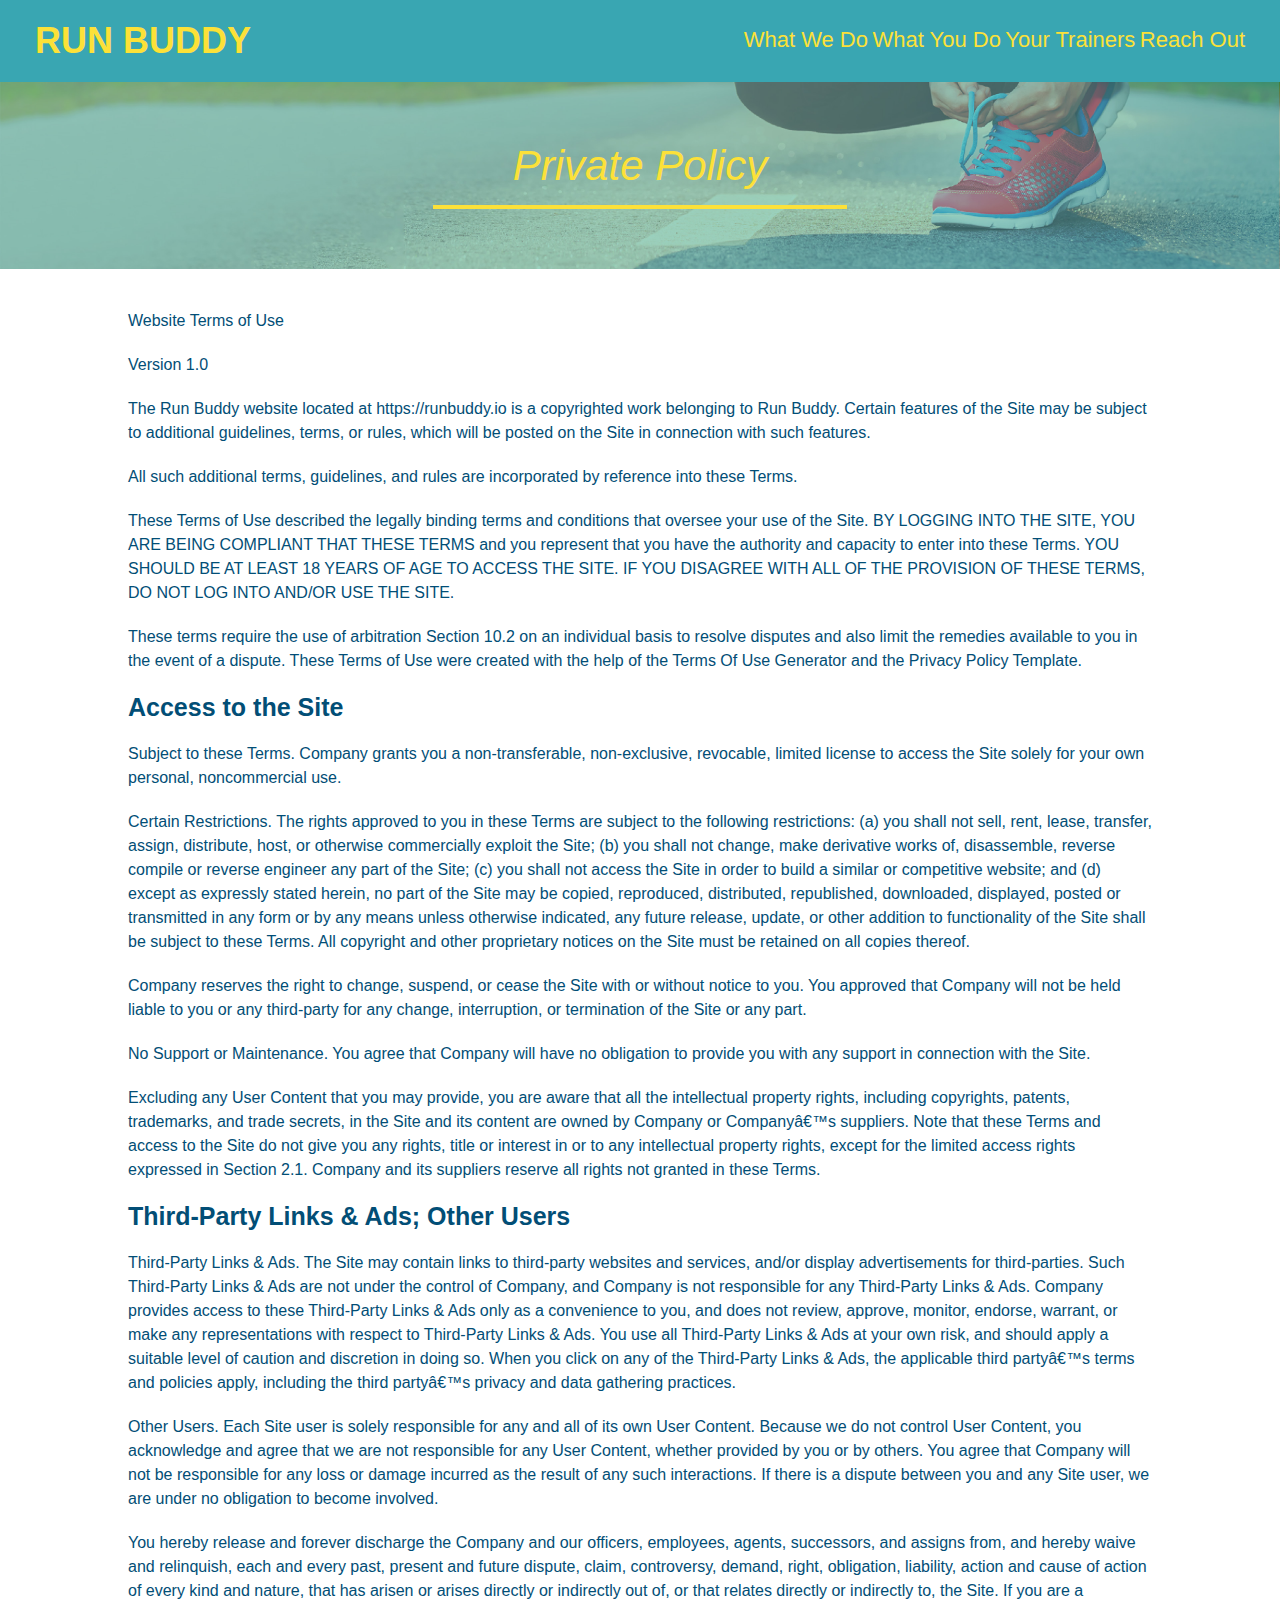
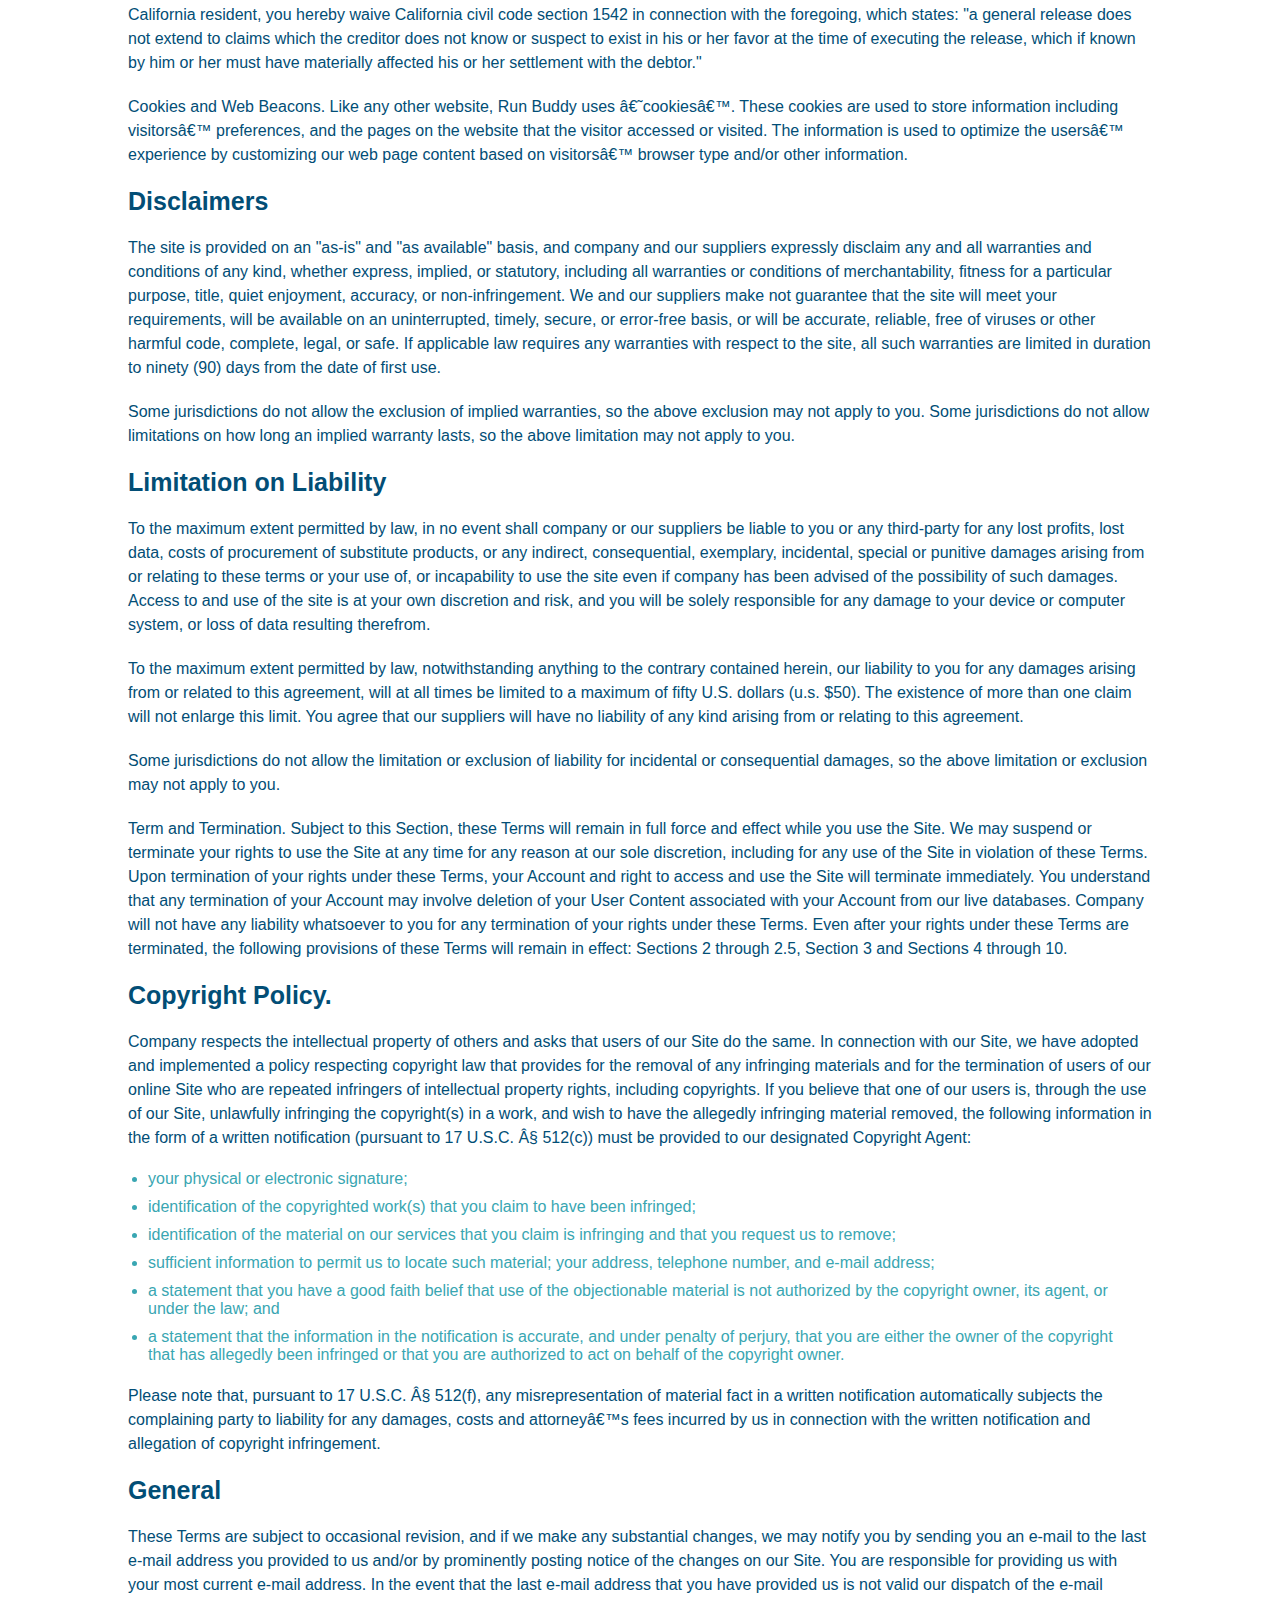
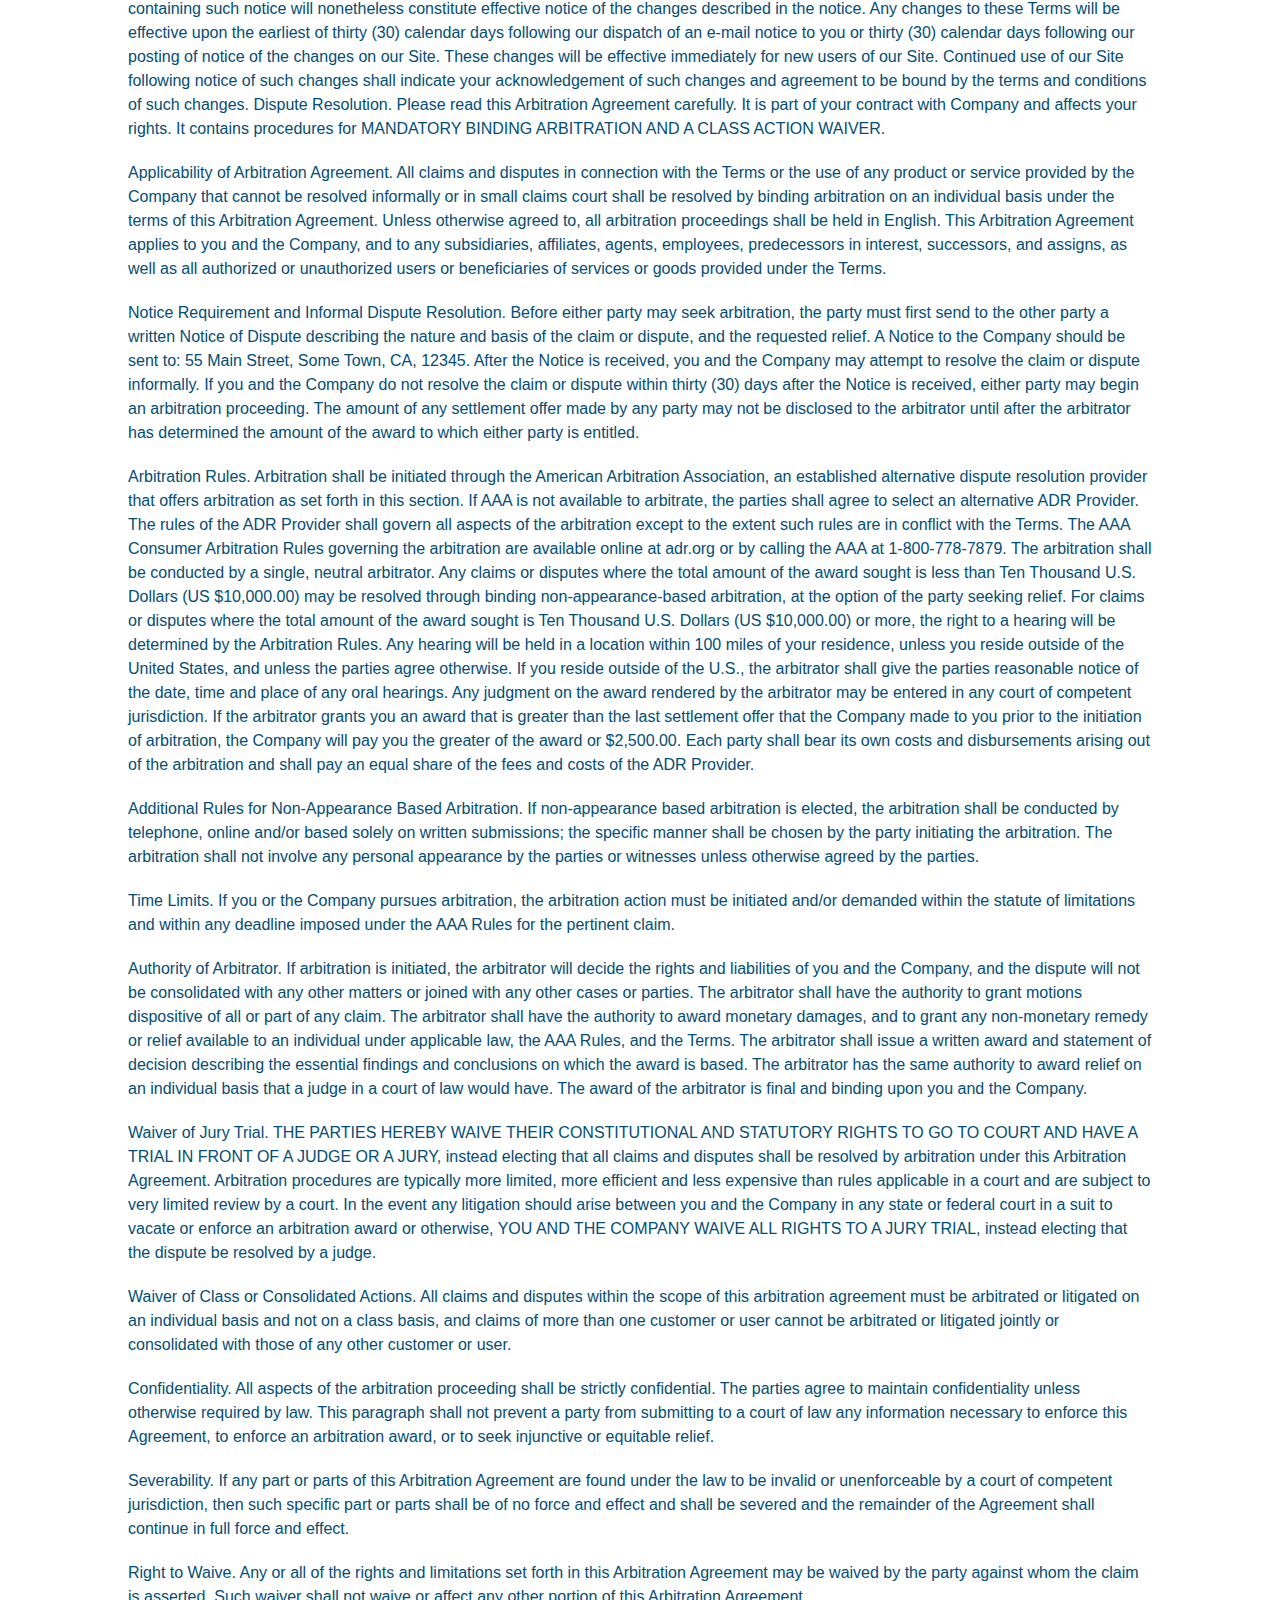
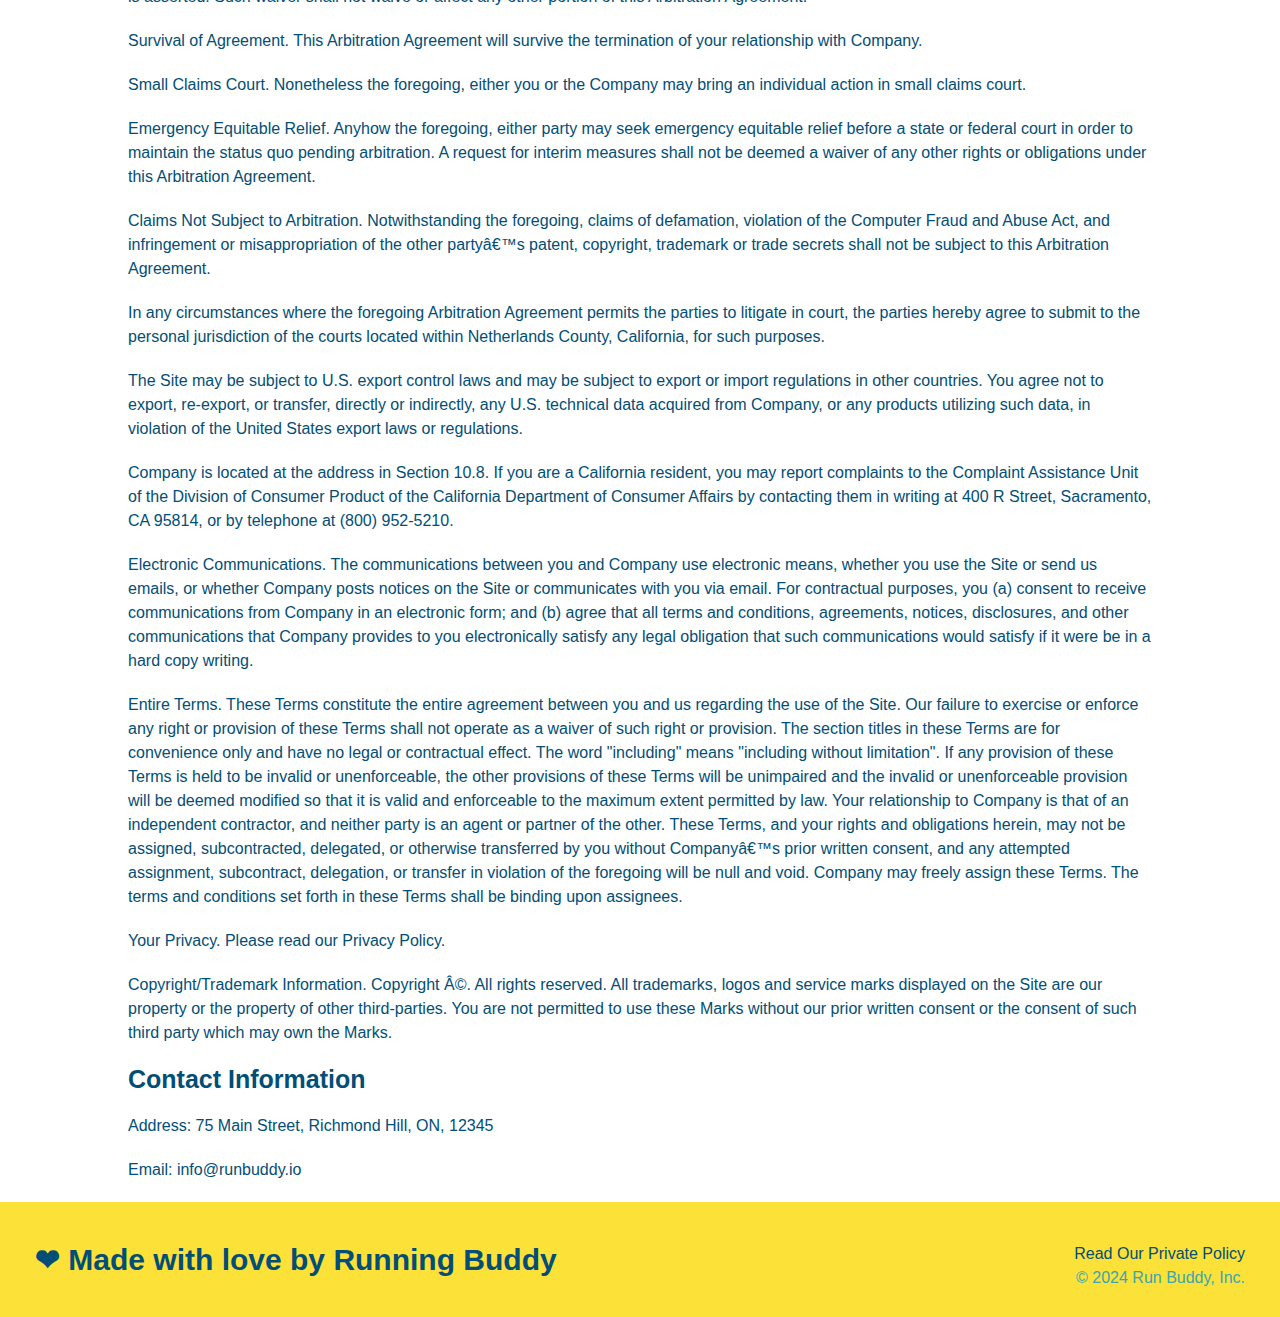
==== private-policy.html @ 667fc255 "added private policy style" ====
<!DOCTYPE html>
<html lang="en">
    <head>
        <meta charset="UTF-8" \>
        <title>Private Policy - Run Buddy</title>
        <link rel="stylesheet" href="./assets/css/style.css" />
        <link rel="stylesheet" href="./assets/css/secondary-style.css" />
    </head>

    <body>
    <!--navigation-->
<header>
    <h1>
        <a href="/">RUN BUDDY</a>
    </h1>
    <nav>
        <ul>
            <!--List elements-->
            <li>
                <!-- anchor element-->
                 <a href="./index.html#what-we-do">What We Do</a>
            </li>
            <li>
                <a href="./index.html#what-you-do">What You Do</a>
            </li>
            <li>
                <a href="index.html#your-trainers">Your Trainers</a>
            </li>
            <li>
                <a href="index.html#reach-out">Reach Out</a>
            </li>
        </ul>
    </nav>
</header>

<section class="hero">
    <h2 class="page-title">Private Policy</h2>

</section>

<article class="secondary-content">

    <p>
      Website Terms of Use
    </p>

    <p>
      Version 1.0
    </p>

    <p>
      The Run Buddy website located at https://runbuddy.io is a copyrighted work belonging to Run Buddy. Certain
      features of the Site may be subject to additional guidelines, terms, or rules, which will be posted on the Site
      in connection with such features.
    </p>

    <p>
      All such additional terms, guidelines, and rules are incorporated by reference into these Terms.
    </p>

    <p>
      These Terms of Use described the legally binding terms and conditions that oversee your use of the Site. BY
      LOGGING INTO THE SITE, YOU ARE BEING COMPLIANT THAT THESE TERMS and you represent that you have the authority
      and capacity to enter into these Terms. YOU SHOULD BE AT LEAST 18 YEARS OF AGE TO ACCESS THE SITE. IF YOU
      DISAGREE WITH ALL OF THE PROVISION OF THESE TERMS, DO NOT LOG INTO AND/OR USE THE SITE.
    </p>

    <p>
      These terms require the use of arbitration Section 10.2 on an individual basis to resolve disputes and also
      limit the remedies available to you in the event of a dispute. These Terms of Use were created with the help of
      the Terms Of Use Generator and the Privacy Policy Template.
    </p>

    <h3>
      Access to the Site
    </h3>

    <p>
      Subject to these Terms. Company grants you a non-transferable, non-exclusive, revocable, limited license to
      access the Site solely for your own personal, noncommercial use.
    </p>

    <p>
      Certain Restrictions. The rights approved to you in these Terms are subject to the following restrictions: (a)
      you shall not sell, rent, lease, transfer, assign, distribute, host, or otherwise commercially exploit the Site;
      (b) you shall not change, make derivative works of, disassemble, reverse compile or reverse engineer any part of
      the Site; (c) you shall not access the Site in order to build a similar or competitive website; and (d) except
      as expressly stated herein, no part of the Site may be copied, reproduced, distributed, republished, downloaded,
      displayed, posted or transmitted in any form or by any means unless otherwise indicated, any future release,
      update, or other addition to functionality of the Site shall be subject to these Terms. All copyright and other
      proprietary notices on the Site must be retained on all copies thereof.
    </p>

    <p>
      Company reserves the right to change, suspend, or cease the Site with or without notice to you. You approved
      that Company will not be held liable to you or any third-party for any change, interruption, or termination of
      the Site or any part.
    </p>

    <p>
      No Support or Maintenance. You agree that Company will have no obligation to provide you with any support in
      connection with the Site.
    </p>

    <p>
      Excluding any User Content that you may provide, you are aware that all the intellectual property rights,
      including copyrights, patents, trademarks, and trade secrets, in the Site and its content are owned by Company
      or Companyâ€™s suppliers. Note that these Terms and access to the Site do not give you any rights, title or
      interest in or to any intellectual property rights, except for the limited access rights expressed in Section
      2.1. Company and its suppliers reserve all rights not granted in these Terms.
    </p>

    <h3>
      Third-Party Links & Ads; Other Users
    </h3>

    <p>
      Third-Party Links & Ads. The Site may contain links to third-party websites and services, and/or display
      advertisements for third-parties. Such Third-Party Links & Ads are not under the control of Company, and Company
      is not responsible for any Third-Party Links & Ads. Company provides access to these Third-Party Links & Ads
      only as a convenience to you, and does not review, approve, monitor, endorse, warrant, or make any
      representations with respect to Third-Party Links & Ads. You use all Third-Party Links & Ads at your own risk,
      and should apply a suitable level of caution and discretion in doing so. When you click on any of the
      Third-Party Links & Ads, the applicable third partyâ€™s terms and policies apply, including the third partyâ€™s
      privacy and data gathering practices.
    </p>

    <p>
      Other Users. Each Site user is solely responsible for any and all of its own User Content. Because we do not
      control User Content, you acknowledge and agree that we are not responsible for any User Content, whether
      provided by you or by others. You agree that Company will not be responsible for any loss or damage incurred as
      the result of any such interactions. If there is a dispute between you and any Site user, we are under no
      obligation to become involved.
    </p>

    <p>
      You hereby release and forever discharge the Company and our officers, employees, agents, successors, and
      assigns from, and hereby waive and relinquish, each and every past, present and future dispute, claim,
      controversy, demand, right, obligation, liability, action and cause of action of every kind and nature, that has
      arisen or arises directly or indirectly out of, or that relates directly or indirectly to, the Site. If you are
      a California resident, you hereby waive California civil code section 1542 in connection with the foregoing,
      which states: "a general release does not extend to claims which the creditor does not know or suspect to exist
      in his or her favor at the time of executing the release, which if known by him or her must have materially
      affected his or her settlement with the debtor."
    </p>

    <p>
      Cookies and Web Beacons. Like any other website, Run Buddy uses â€˜cookiesâ€™. These cookies are used to store
      information including visitorsâ€™ preferences, and the pages on the website that the visitor accessed or visited.
      The information is used to optimize the usersâ€™ experience by customizing our web page content based on
      visitorsâ€™
      browser type and/or other information.
    </p>

    <h3>
      Disclaimers
    </h3>

    <p>
      The site is provided on an "as-is" and "as available" basis, and company and our suppliers expressly disclaim
      any and all warranties and conditions of any kind, whether express, implied, or statutory, including all
      warranties or conditions of merchantability, fitness for a particular purpose, title, quiet enjoyment, accuracy,
      or non-infringement. We and our suppliers make not guarantee that the site will meet your requirements, will be
      available on an uninterrupted, timely, secure, or error-free basis, or will be accurate, reliable, free of
      viruses or other harmful code, complete, legal, or safe. If applicable law requires any warranties with respect
      to the site, all such warranties are limited in duration to ninety (90) days from the date of first use.
    </p>

    <p>
      Some jurisdictions do not allow the exclusion of implied warranties, so the above exclusion may not apply to
      you. Some jurisdictions do not allow limitations on how long an implied warranty lasts, so the above limitation
      may not apply to you.
    </p>

    <h3>
      Limitation on Liability
    </h3>

    <p>
      To the maximum extent permitted by law, in no event shall company or our suppliers be liable to you or any
      third-party for any lost profits, lost data, costs of procurement of substitute products, or any indirect,
      consequential, exemplary, incidental, special or punitive damages arising from or relating to these terms or
      your use of, or incapability to use the site even if company has been advised of the possibility of such
      damages. Access to and use of the site is at your own discretion and risk, and you will be solely responsible
      for any damage to your device or computer system, or loss of data resulting therefrom.
    </p>

    <p>
      To the maximum extent permitted by law, notwithstanding anything to the contrary contained herein, our liability
      to you for any damages arising from or related to this agreement, will at all times be limited to a maximum of
      fifty U.S. dollars (u.s. $50). The existence of more than one claim will not enlarge this limit. You agree that
      our suppliers will have no liability of any kind arising from or relating to this agreement.
    </p>

    <p>
      Some jurisdictions do not allow the limitation or exclusion of liability for incidental or consequential
      damages, so the above limitation or exclusion may not apply to you.
    </p>

    <p>
      Term and Termination. Subject to this Section, these Terms will remain in full force and effect while you use
      the Site. We may suspend or terminate your rights to use the Site at any time for any reason at our sole
      discretion, including for any use of the Site in violation of these Terms. Upon termination of your rights under
      these Terms, your Account and right to access and use the Site will terminate immediately. You understand that
      any termination of your Account may involve deletion of your User Content associated with your Account from our
      live databases. Company will not have any liability whatsoever to you for any termination of your rights under
      these Terms. Even after your rights under these Terms are terminated, the following provisions of these Terms
      will remain in effect: Sections 2 through 2.5, Section 3 and Sections 4 through 10.
    </p>

    <h3>
      Copyright Policy.
    </h3>

    <p>
      Company respects the intellectual property of others and asks that users of our Site do the same. In connection
      with our Site, we have adopted and implemented a policy respecting copyright law that provides for the removal
      of any infringing materials and for the termination of users of our online Site who are repeated infringers of
      intellectual property rights, including copyrights. If you believe that one of our users is, through the use of
      our Site, unlawfully infringing the copyright(s) in a work, and wish to have the allegedly infringing material
      removed, the following information in the form of a written notification (pursuant to 17 U.S.C. Â§ 512(c)) must
      be provided to our designated Copyright Agent:
    </p>

    <ul>
      <li>
        your physical or electronic signature;
      </li>
      <li>
        identification of the copyrighted work(s) that you claim to have been infringed;
      </li>
      <li>
        identification of the material on our services that you claim is infringing and that you request us to remove;
      </li>
      <li>
        sufficient information to permit us to locate such material; your address, telephone number, and e-mail
        address;
      </li>
      <li>
        a statement that you have a good faith belief that use of the objectionable material is not authorized by the
        copyright owner, its agent, or under the law; and
      </li>
      <li>
        a statement that the information in the notification is accurate, and under penalty of perjury, that you are
        either the owner of the copyright that has allegedly been infringed or that you are authorized to act on
        behalf of the copyright owner.
      </li>
    </ul>

    <p>
      Please note that, pursuant to 17 U.S.C. Â§ 512(f), any misrepresentation of material fact in a written
      notification automatically subjects the complaining party to liability for any damages, costs and attorneyâ€™s
      fees incurred by us in connection with the written notification and allegation of copyright infringement.
    </p>

    <h3>
      General
    </h3>

    <p>
      These Terms are subject to occasional revision, and if we make any substantial changes, we may notify you by
      sending you an e-mail to the last e-mail address you provided to us and/or by prominently posting notice of the
      changes on our Site. You are responsible for providing us with your most current e-mail address. In the event
      that the last e-mail address that you have provided us is not valid our dispatch of the e-mail containing such
      notice will nonetheless constitute effective notice of the changes described in the notice. Any changes to these
      Terms will be effective upon the earliest of thirty (30) calendar days following our dispatch of an e-mail
      notice to you or thirty (30) calendar days following our posting of notice of the changes on our Site. These
      changes will be effective immediately for new users of our Site. Continued use of our Site following notice of
      such changes shall indicate your acknowledgement of such changes and agreement to be bound by the terms and
      conditions of such changes. Dispute Resolution. Please read this Arbitration Agreement carefully. It is part of
      your contract with Company and affects your rights. It contains procedures for MANDATORY BINDING ARBITRATION AND
      A CLASS ACTION WAIVER.
    </p>

    <p>
      Applicability of Arbitration Agreement. All claims and disputes in connection with the Terms or the use of any
      product or service provided by the Company that cannot be resolved informally or in small claims court shall be
      resolved by binding arbitration on an individual basis under the terms of this Arbitration Agreement. Unless
      otherwise agreed to, all arbitration proceedings shall be held in English. This Arbitration Agreement applies to
      you and the Company, and to any subsidiaries, affiliates, agents, employees, predecessors in interest,
      successors, and assigns, as well as all authorized or unauthorized users or beneficiaries of services or goods
      provided under the Terms.
    </p>

    <p>
      Notice Requirement and Informal Dispute Resolution. Before either party may seek arbitration, the party must
      first send to the other party a written Notice of Dispute describing the nature and basis of the claim or
      dispute, and the requested relief. A Notice to the Company should be sent to: 55 Main Street, Some Town, CA,
      12345. After the Notice is received, you and the Company may attempt to resolve the claim or dispute informally.
      If you and the Company do not resolve the claim or dispute within thirty (30) days after the Notice is received,
      either party may begin an arbitration proceeding. The amount of any settlement offer made by any party may not
      be disclosed to the arbitrator until after the arbitrator has determined the amount of the award to which either
      party is entitled.
    </p>

    <p>
      Arbitration Rules. Arbitration shall be initiated through the American Arbitration Association, an established
      alternative dispute resolution provider that offers arbitration as set forth in this section. If AAA is not
      available to arbitrate, the parties shall agree to select an alternative ADR Provider. The rules of the ADR
      Provider shall govern all aspects of the arbitration except to the extent such rules are in conflict with the
      Terms. The AAA Consumer Arbitration Rules governing the arbitration are available online at adr.org or by
      calling the AAA at 1-800-778-7879. The arbitration shall be conducted by a single, neutral arbitrator. Any
      claims or disputes where the total amount of the award sought is less than Ten Thousand U.S. Dollars (US
      $10,000.00) may be resolved through binding non-appearance-based arbitration, at the option of the party seeking
      relief. For claims or disputes where the total amount of the award sought is Ten Thousand U.S. Dollars (US
      $10,000.00) or more, the right to a hearing will be determined by the Arbitration Rules. Any hearing will be
      held in a location within 100 miles of your residence, unless you reside outside of the United States, and
      unless the parties agree otherwise. If you reside outside of the U.S., the arbitrator shall give the parties
      reasonable notice of the date, time and place of any oral hearings. Any judgment on the award rendered by the
      arbitrator may be entered in any court of competent jurisdiction. If the arbitrator grants you an award that is
      greater than the last settlement offer that the Company made to you prior to the initiation of arbitration, the
      Company will pay you the greater of the award or $2,500.00. Each party shall bear its own costs and
      disbursements arising out of the arbitration and shall pay an equal share of the fees and costs of the ADR
      Provider.
    </p>

    <p>
      Additional Rules for Non-Appearance Based Arbitration. If non-appearance based arbitration is elected, the
      arbitration shall be conducted by telephone, online and/or based solely on written submissions; the specific
      manner shall be chosen by the party initiating the arbitration. The arbitration shall not involve any personal
      appearance by the parties or witnesses unless otherwise agreed by the parties.
    </p>

    <p>
      Time Limits. If you or the Company pursues arbitration, the arbitration action must be initiated and/or demanded
      within the statute of limitations and within any deadline imposed under the AAA Rules for the pertinent claim.
    </p>

    <p>
      Authority of Arbitrator. If arbitration is initiated, the arbitrator will decide the rights and liabilities of
      you and the Company, and the dispute will not be consolidated with any other matters or joined with any other
      cases or parties. The arbitrator shall have the authority to grant motions dispositive of all or part of any
      claim. The arbitrator shall have the authority to award monetary damages, and to grant any non-monetary remedy
      or relief available to an individual under applicable law, the AAA Rules, and the Terms. The arbitrator shall
      issue a written award and statement of decision describing the essential findings and conclusions on which the
      award is based. The arbitrator has the same authority to award relief on an individual basis that a judge in a
      court of law would have. The award of the arbitrator is final and binding upon you and the Company.
    </p>

    <p>
      Waiver of Jury Trial. THE PARTIES HEREBY WAIVE THEIR CONSTITUTIONAL AND STATUTORY RIGHTS TO GO TO COURT AND HAVE
      A TRIAL IN FRONT OF A JUDGE OR A JURY, instead electing that all claims and disputes shall be resolved by
      arbitration under this Arbitration Agreement. Arbitration procedures are typically more limited, more efficient
      and less expensive than rules applicable in a court and are subject to very limited review by a court. In the
      event any litigation should arise between you and the Company in any state or federal court in a suit to vacate
      or enforce an arbitration award or otherwise, YOU AND THE COMPANY WAIVE ALL RIGHTS TO A JURY TRIAL, instead
      electing that the dispute be resolved by a judge.
    </p>

    <p>
      Waiver of Class or Consolidated Actions. All claims and disputes within the scope of this arbitration agreement
      must be arbitrated or litigated on an individual basis and not on a class basis, and claims of more than one
      customer or user cannot be arbitrated or litigated jointly or consolidated with those of any other customer or
      user.
    </p>

    <p>
      Confidentiality. All aspects of the arbitration proceeding shall be strictly confidential. The parties agree to
      maintain confidentiality unless otherwise required by law. This paragraph shall not prevent a party from
      submitting to a court of law any information necessary to enforce this Agreement, to enforce an arbitration
      award, or to seek injunctive or equitable relief.
    </p>

    <p>
      Severability. If any part or parts of this Arbitration Agreement are found under the law to be invalid or
      unenforceable by a court of competent jurisdiction, then such specific part or parts shall be of no force and
      effect and shall be severed and the remainder of the Agreement shall continue in full force and effect.
    </p>

    <p>
      Right to Waive. Any or all of the rights and limitations set forth in this Arbitration Agreement may be waived
      by the party against whom the claim is asserted. Such waiver shall not waive or affect any other portion of this
      Arbitration Agreement.
    </p>

    <p>
      Survival of Agreement. This Arbitration Agreement will survive the termination of your relationship with
      Company.
    </p>

    <p>
      Small Claims Court. Nonetheless the foregoing, either you or the Company may bring an individual action in small
      claims court.
    </p>

    <p>
      Emergency Equitable Relief. Anyhow the foregoing, either party may seek emergency equitable relief before a
      state or federal court in order to maintain the status quo pending arbitration. A request for interim measures
      shall not be deemed a waiver of any other rights or obligations under this Arbitration Agreement.
    </p>

    <p>
      Claims Not Subject to Arbitration. Notwithstanding the foregoing, claims of defamation, violation of the
      Computer Fraud and Abuse Act, and infringement or misappropriation of the other partyâ€™s patent, copyright,
      trademark or trade secrets shall not be subject to this Arbitration Agreement.
    </p>

    <p>
      In any circumstances where the foregoing Arbitration Agreement permits the parties to litigate in court, the
      parties hereby agree to submit to the personal jurisdiction of the courts located within Netherlands County,
      California, for such purposes.
    </p>

    <p>
      The Site may be subject to U.S. export control laws and may be subject to export or import regulations in other
      countries. You agree not to export, re-export, or transfer, directly or indirectly, any U.S. technical data
      acquired from Company, or any products utilizing such data, in violation of the United States export laws or
      regulations.
    </p>

    <p>
      Company is located at the address in Section 10.8. If you are a California resident, you may report complaints
      to the Complaint Assistance Unit of the Division of Consumer Product of the California Department of Consumer
      Affairs by contacting them in writing at 400 R Street, Sacramento, CA 95814, or by telephone at (800) 952-5210.
    </p>

    <p>
      Electronic Communications. The communications between you and Company use electronic means, whether you use the
      Site or send us emails, or whether Company posts notices on the Site or communicates with you via email. For
      contractual purposes, you (a) consent to receive communications from Company in an electronic form; and (b)
      agree that all terms and conditions, agreements, notices, disclosures, and other communications that Company
      provides to you electronically satisfy any legal obligation that such communications would satisfy if it were be
      in a hard copy writing.
    </p>

    <p>
      Entire Terms. These Terms constitute the entire agreement between you and us regarding the use of the Site. Our
      failure to exercise or enforce any right or provision of these Terms shall not operate as a waiver of such right
      or provision. The section titles in these Terms are for convenience only and have no legal or contractual
      effect. The word "including" means "including without limitation". If any provision of these Terms is held to be
      invalid or unenforceable, the other provisions of these Terms will be unimpaired and the invalid or
      unenforceable provision will be deemed modified so that it is valid and enforceable to the maximum extent
      permitted by law. Your relationship to Company is that of an independent contractor, and neither party is an
      agent or partner of the other. These Terms, and your rights and obligations herein, may not be assigned,
      subcontracted, delegated, or otherwise transferred by you without Companyâ€™s prior written consent, and any
      attempted assignment, subcontract, delegation, or transfer in violation of the foregoing will be null and void.
      Company may freely assign these Terms. The terms and conditions set forth in these Terms shall be binding upon
      assignees.
    </p>

    <p>
      Your Privacy. Please read our Privacy Policy.
    </p>

    <p>
      Copyright/Trademark Information. Copyright Â©. All rights reserved. All trademarks, logos and service marks
      displayed on the Site are our property or the property of other third-parties. You are not permitted to use
      these Marks without our prior written consent or the consent of such third party which may own the Marks.
    </p>

    <h3>
      Contact Information
    </h3>

    <p>
      Address: 75 Main Street, Richmond Hill, ON, 12345
    </p>

    <p>
      Email: info@runbuddy.io
    </p>

</article>
</body>

<footer>
    <h2> ❤ Made with love by Running Buddy</h2>
    <div>
        <a>Read Our Private Policy</a><br />
        &copy; 2024 Run Buddy, Inc.
    </div>
</footer>

</html>
---- assets/css/style.css ----
* {
    margin: 0;
    padding: 0;
    box-sizing: border-box;
}

body {
/*font elements */
    color: #39a6b2;
    font-family: Helvetica Arial, sans-serif;
    
}
/* header elements */
header {
    padding: 20px 35px;
    background-color: #39a6b2;
}

header h1 {
    font-weight: bold;
    font-size: 36px;
    color: #fce138;
    margin: 0;
    display: inline;
}

header a {
    text-decoration: none;
    color: #fce138;
    
}

/* Nav elements */
header nav {
    float: right;
    margin: 7px 0;
}

header nav ul li {
    display: inline;
}

header nav ul li a {
    margin: 0 30x;
    font-weight: lighter;
    font-size: 22px;
}

/* Footer elements */
footer {
    background: #fce138;
    width: 100%;
    padding: 40px 35px;
}

footer h2 {
    display: inline;
    color: #024e76;
    font-size: 30px;
    margin: 0;
}

footer div {
    float: right;
    line-height: 1.5;
    text-align: right;
}

footer a {
    color: #024e76;
}

/* section style elements */
section {
    padding: 60px;
}

.section-title {
    font-size: 55px;
    color: #024e76;
    margin-bottom: 35px;
    padding: 0 100px 20 100px;
    display: inline-block;
    border-color: 3px solid;
}

.primary-border{
    border-color: #fce138;
}

.secondary-border {
    border-color: #39a6b2;
}

/* Hero Style */
.hero {
    background-image: url("../images/hero-bg.jpg");
    height: 600px;
    background-size: cover;
    background-position: center;
    position: relative;
}
/* hero style ends */

/* hero form */
.hero-form {
    background-color: #fce138;
    padding: 20px;
    width: 500px;
    color:#024e76;
    border-style: solid;
    border-width: 3px;
    border-color: #024e76;
    position: absolute;
    bottom: 120px;
    right: 140px
}

.hero-form h3 {
    font-size: 24px;
    margin: 0;
}

.hero-form p {
    margin: 5px 0 15px 0;
}

.form-input {
    border: 1px solid #024e76;
    display: block;
    padding: 7px 15px;
    font-size: 16px;
    color: #024e76;
    width: 100%;
    margin-bottom: 15px;
}

.hero-form label {
    margin: 0 5px;
}

.hero-form button {
    color: #fce138;
    background-color: #024e76;
    border: none;
    padding: 10px 20px;
    font-size: 16px;
}
/* hero form ends */

/* What we do elements */
.intro {
    text-align: center;
}

.intro p {
    line-height: 1.7;
    color: #39a6b2;
    width: 80%;
    font-size: 20px;
    margin: 0 auto;
}
/* What we do element ends */

/* What you do elements- steps */
.steps {
    text-align: center;
    background: #fce138;
}

.steps div {
    margin-bottom: 80px;
}

.steps img {
    width: 15%;
    margin: 10px 0;
}

.steps h3 {
    color: #024e76;
    font-size: 46px;
    margin-top: 10px;
}

.steps p {
    color: #39a6b2;
    font-size: 23px;
}

.steps span {
    font-size: 38px;
}
/* What you do element ends */

/* Meet your trainers elements */
.your-trainers {
    text-align: center;
}

.trainer {
    text-align: center;
}

.trainer {
     width: 900px;
     margin:0 auto 30px auto;
     background: #024e76;
     color:#fce138;
     overflow: auto;
}

.trainer img {
    width: 35%;
    float: left;
}

.trainer-bio {
    padding: 35px;
    float: left;
    width: 65%;
}

.trainer-bio h3 {
    font-size: 32px;
    margin-bottom: 8px;
}

.trainer-bio h4 {
    font-weight: lighter;
    font-size: 26px;
    margin-bottom: 25px;
}

.trainer-bio p {
    font-size: 17px;
    line-height: 1.3;
}
/* Meet your trainers elements ends */

/* Reach out elements */
.contact {
    text-align: center;
    background: #024e76;
}

.contact h2 {
    color: #fce138;
}

.contact-info iframe {
    width: 400px;
    height: 400px;
}

.contact-info div {
    width: 410px;
    display: inline-block;
    vertical-align: top;
    text-align: left;
    margin: 30px 0 0 60px;
    color: white;
}

.contact-info h3 {
    color: #fce138;
    font-size: 32px;
}

.contact-info p, .contact-info address {
    margin: 20px 0;
    line-height: 1.5;
    font-size: 20px;
    font-style: normal;
}

.contact-info a {
    color: #fce138;
}
/* Reach Out style ends */

.text-left {
    text-align: left;
}
.text-right {
    text-align: right;
}
---- assets/css/secondary-style.css ----
.hero {
    background-position: bottom;
    height: auto;
    text-align: center;
    margin-bottom: 40px;
}

.page-title {
    color: #fce139;
    display: inline-block;
    border-bottom: 4px solid #fce139;
    padding: 0 80px 15px 80px;
    font-weight: normal;
    font-size: 42px;
    font-style: italic;
}

/* secondary-content element */
.secondary-content {
    width: 80%;
    margin: 0 auto;
    color: #024e76;
}

.secondary-content h3 {
    font-size: 25px;
    margin: 20px 0;
}

.secondary-content p {
    font-size: 16px;
    line-height: 1.5;
    margin: 20px 0;
}

.secondary-content ul {
    margin: 15px 20px;
}

.secondary-content li {
    color: #39a6b2;
    margin: 10px 0;
}
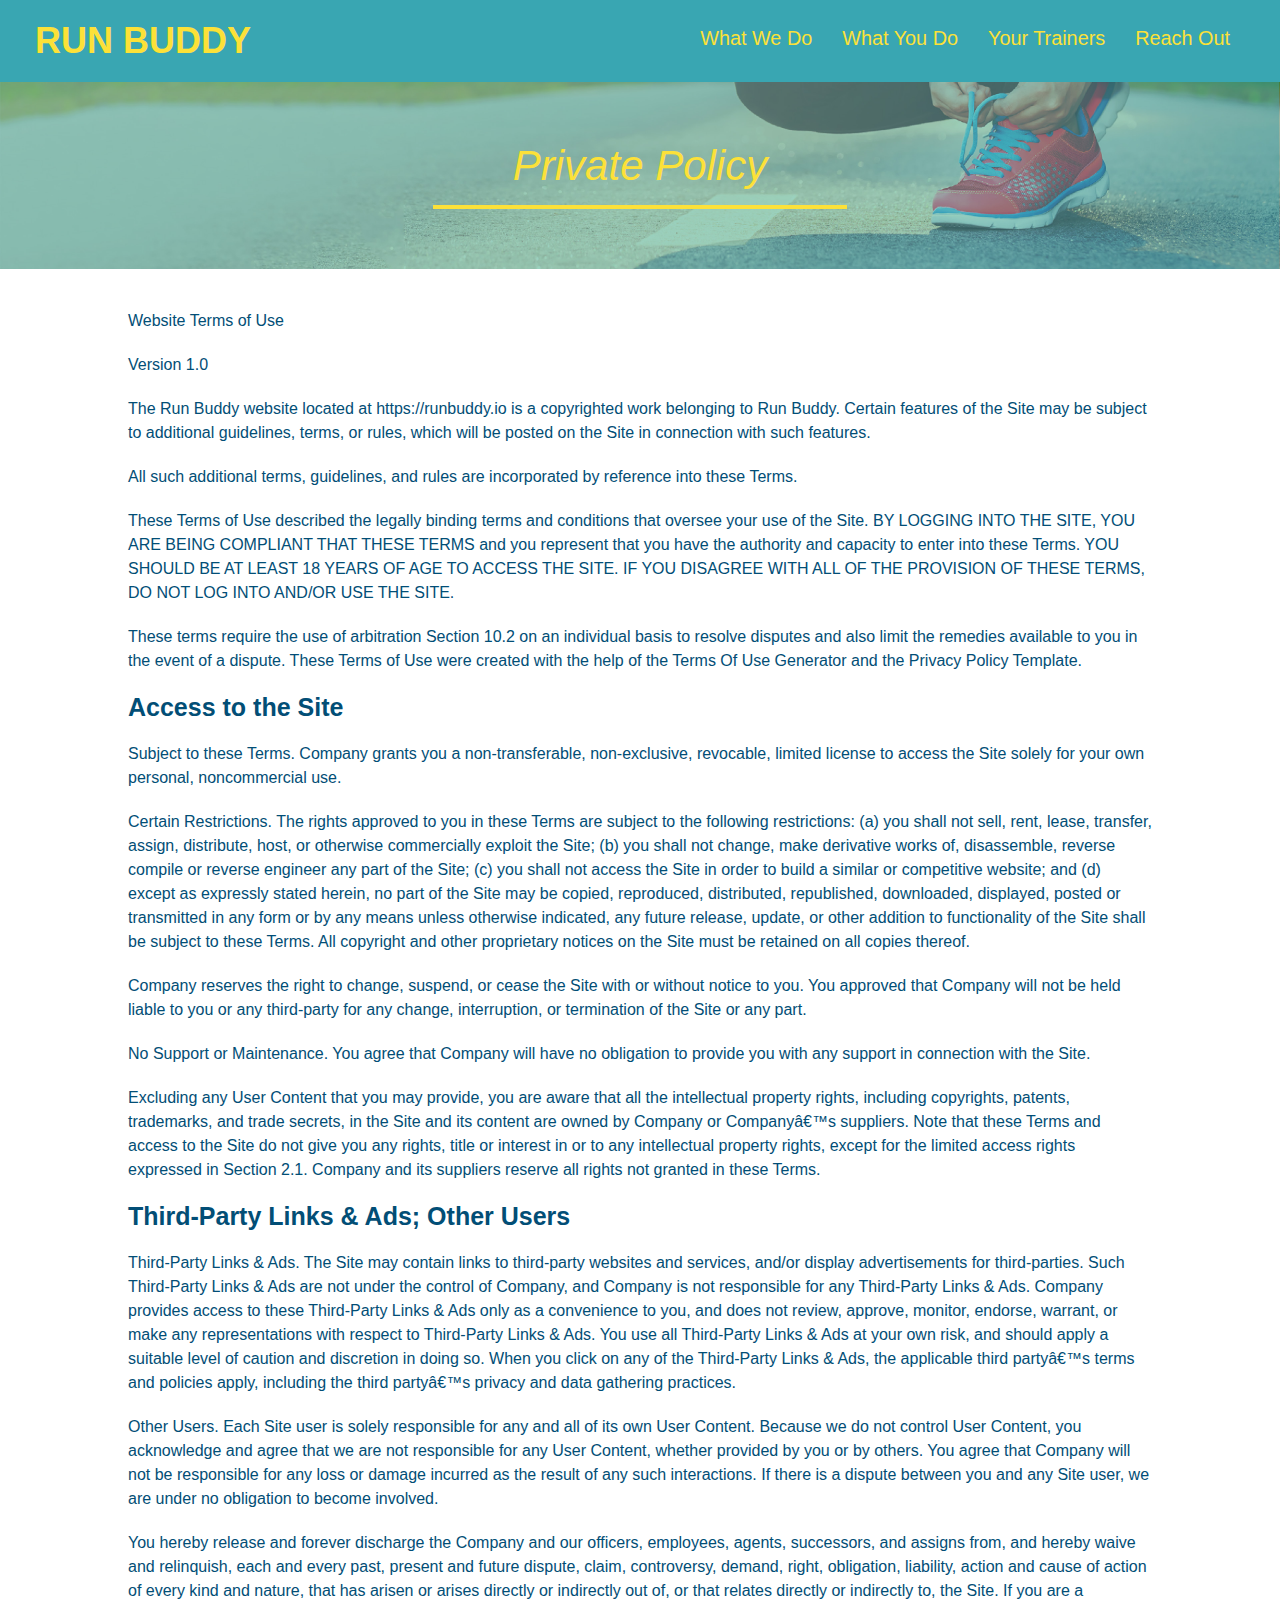
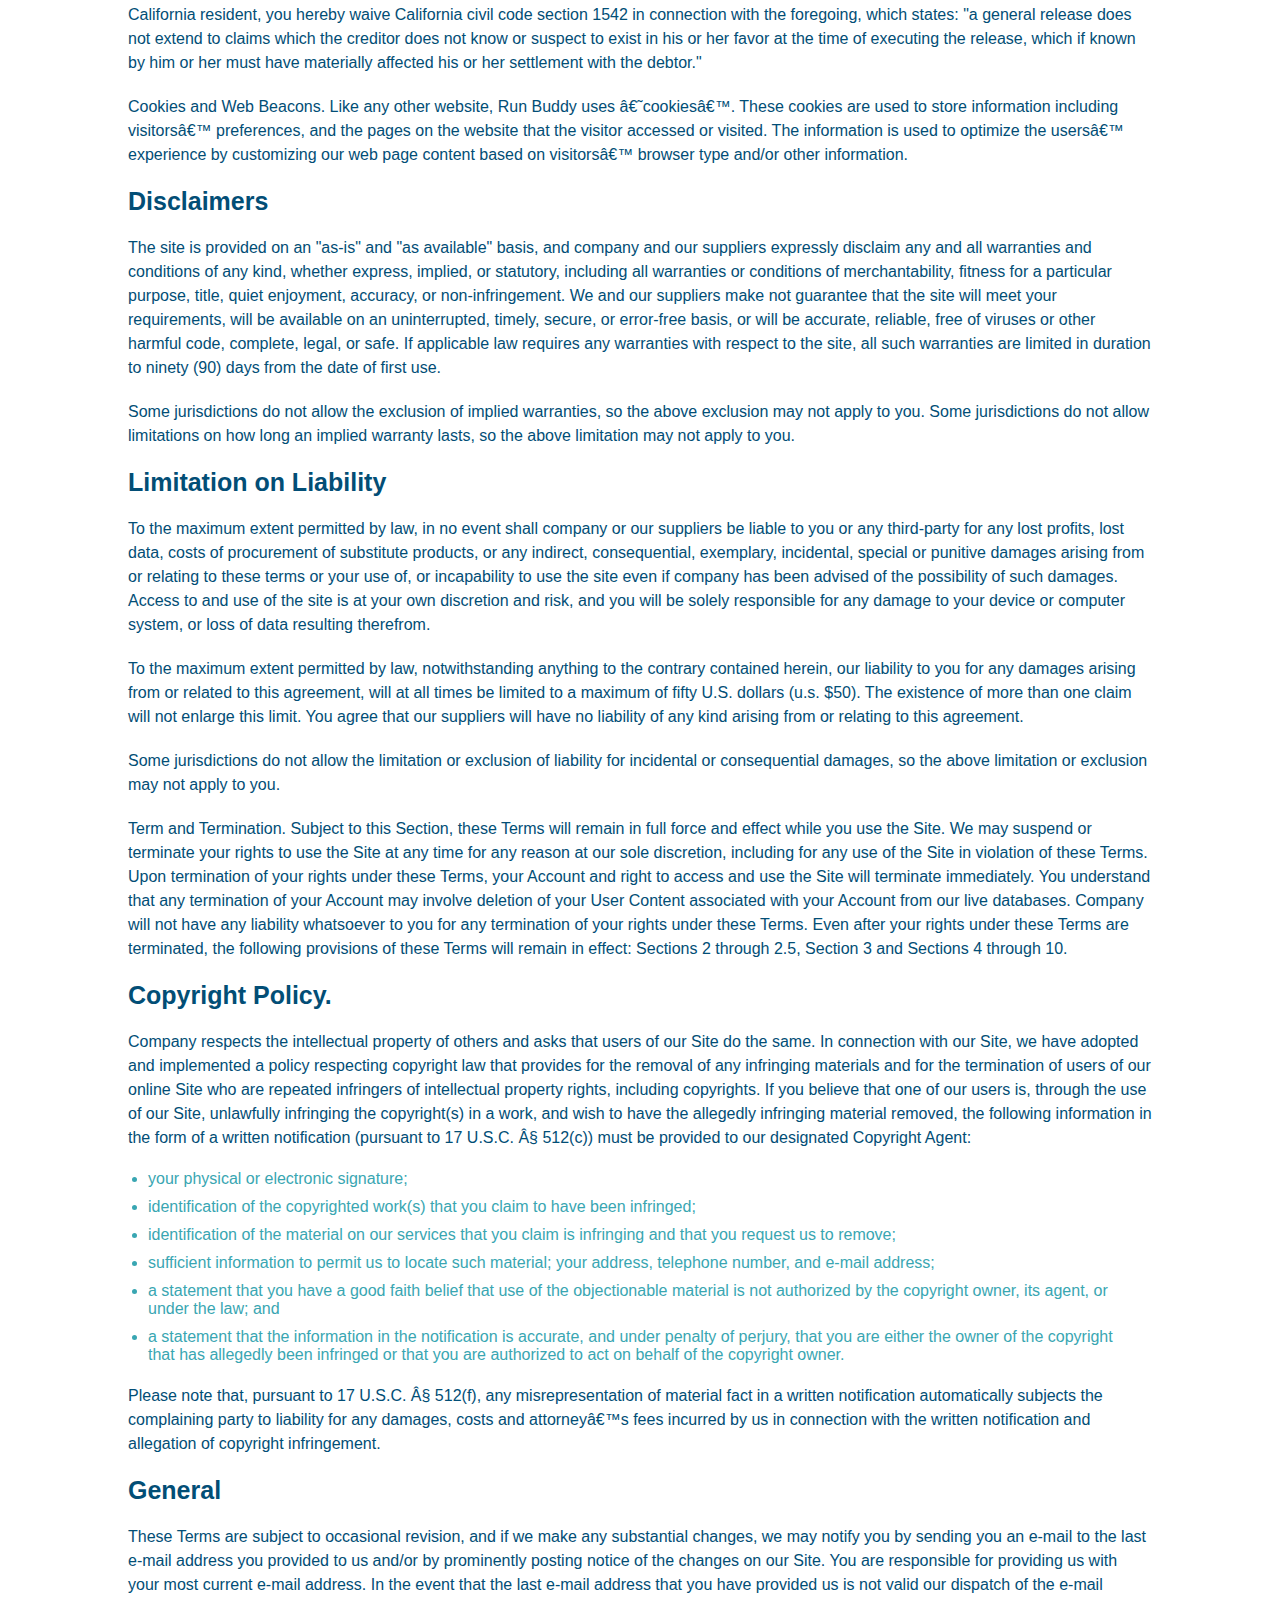
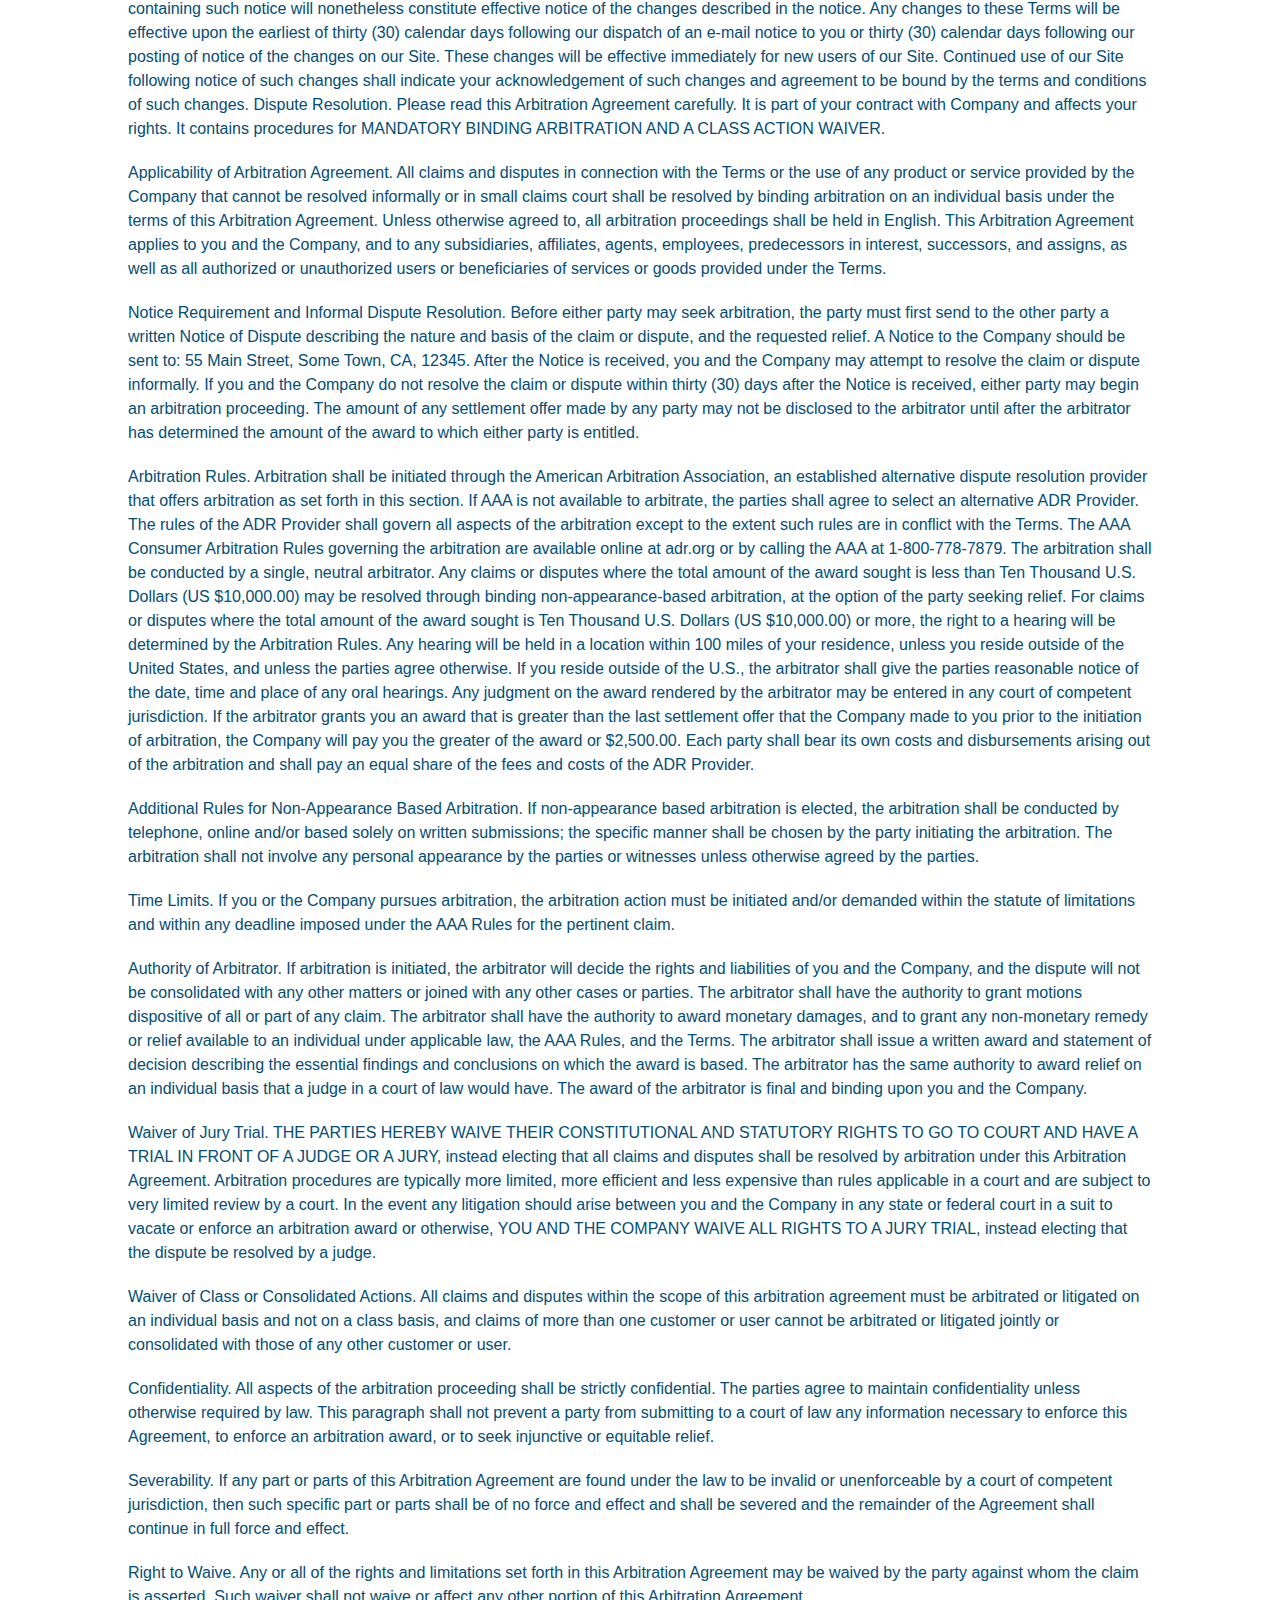
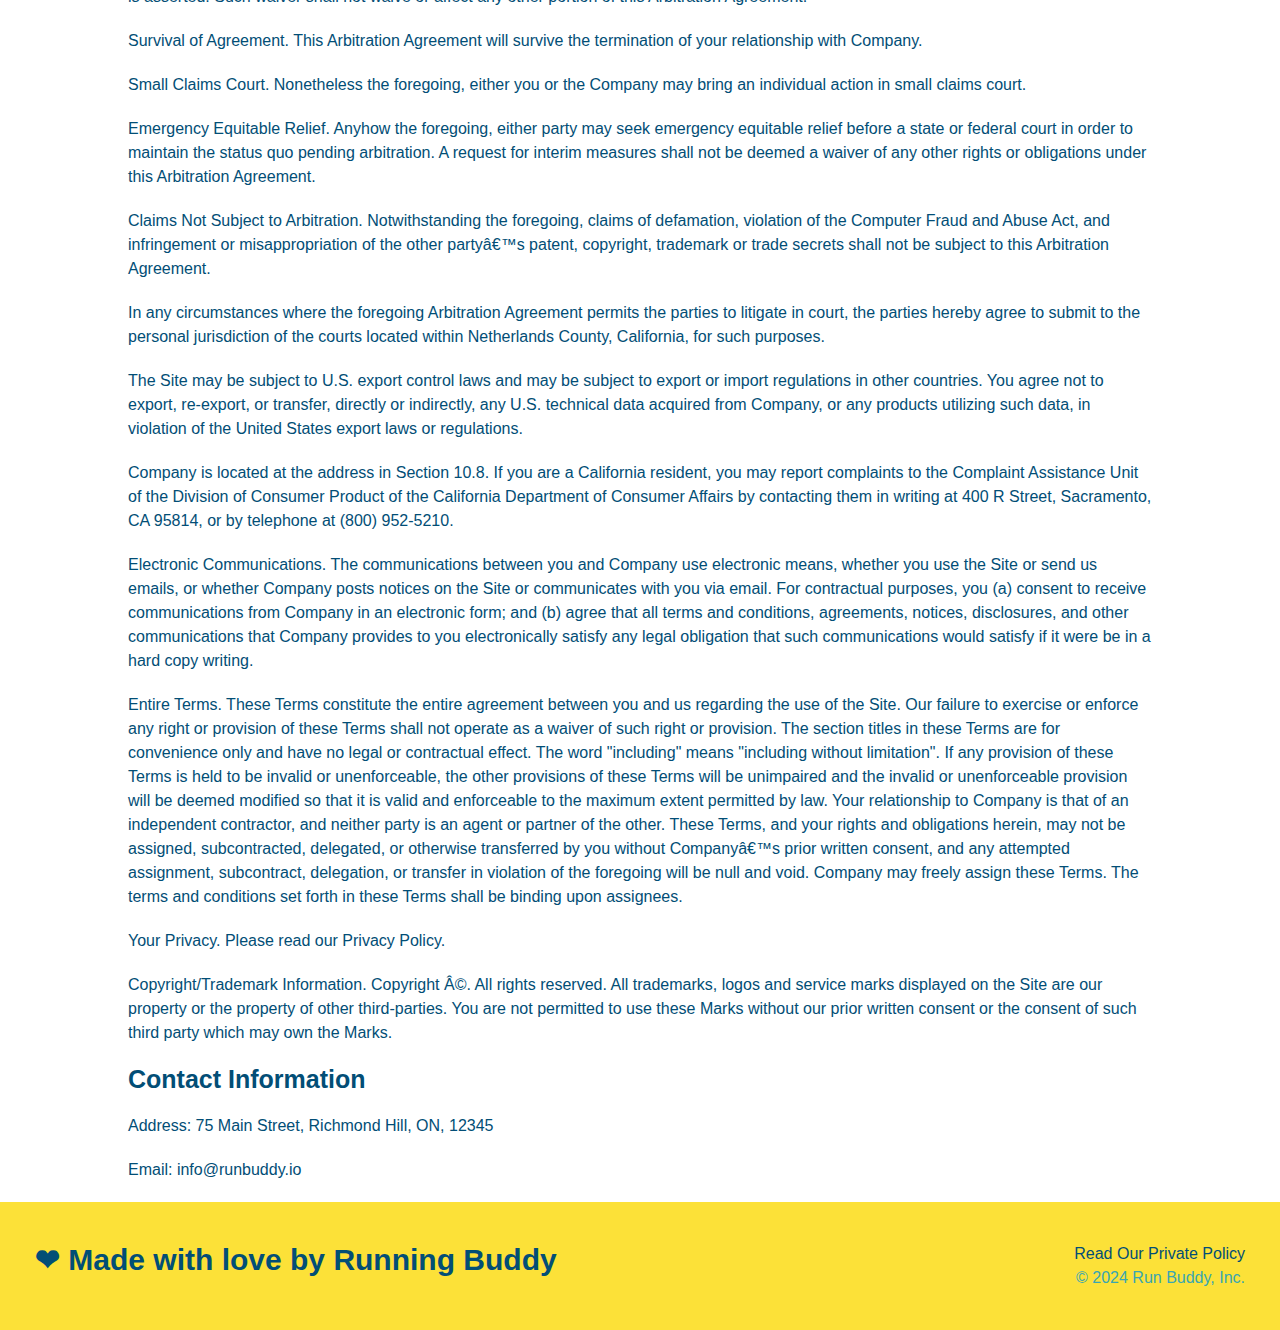
==== commit 5e733031: "add media query" ====
--- a/private-policy.html
+++ b/private-policy.html
@@ -2,6 +2,7 @@
 <html lang="en">
     <head>
         <meta charset="UTF-8" \>
+        <meta name="viewport" content="width=device-width, initial-scale=1.0" />
         <title>Private Policy - Run Buddy</title>
         <link rel="stylesheet" href="./assets/css/style.css" />
         <link rel="stylesheet" href="./assets/css/secondary-style.css" />
@@ -11,7 +12,7 @@
     <!--navigation-->
 <header>
     <h1>
-        <a href="/">RUN BUDDY</a>
+        <a href="./index.html">RUN BUDDY</a>
     </h1>
     <nav>
         <ul>
--- a/assets/css/style.css
+++ b/assets/css/style.css
@@ -12,8 +12,11 @@
 }
 /* header elements */
 header {
+    display: flex;
     padding: 20px 35px;
     background-color: #39a6b2;
+    justify-content: space-between;
+    flex-wrap: wrap;
 }
 
 header h1 {
@@ -21,47 +24,50 @@
     font-size: 36px;
     color: #fce138;
     margin: 0;
-    display: inline;
 }
 
 header a {
     text-decoration: none;
     color: #fce138;
-    
 }
 
 /* Nav elements */
 header nav {
-    float: right;
     margin: 7px 0;
 }
 
-header nav ul li {
-    display: inline;
+header nav ul {
+    display: flex;
+    flex-wrap: flex;
+    justify-content: space-between;
+    align-items: center;
+    list-style: none;
 }
 
 header nav ul li a {
-    margin: 0 30x;
+    padding: 10px 15px;
     font-weight: lighter;
-    font-size: 22px;
+    font-size: 1.55vw;
 }
 
 /* Footer elements */
 footer {
+    display: flex;
+    justify-content: space-between;
+    flex-wrap: wrap;
     background: #fce138;
     width: 100%;
     padding: 40px 35px;
 }
 
 footer h2 {
-    display: inline;
     color: #024e76;
     font-size: 30px;
     margin: 0;
 }
 
 footer div {
-    float: right;
+    
     line-height: 1.5;
     text-align: right;
 }
@@ -76,10 +82,12 @@
 }
 
 .section-title {
-    font-size: 55px;
-    color: #024e76;
-    margin-bottom: 35px;
-    padding: 0 100px 20 100px;
+    font-size: 48px;
+    color: #024e76;
+    padding-bottom: 20px;
+    text-align: center;
+    margin: 0 auto 35px auto;
+    width: 50%;
     display: inline-block;
     border-color: 3px solid;
 }
@@ -95,10 +103,12 @@
 /* Hero Style */
 .hero {
     background-image: url("../images/hero-bg.jpg");
-    height: 600px;
+    display: flex;
     background-size: cover;
     background-position: center;
-    position: relative;
+    justify-content: center;
+    flex-wrap: wrap;
+    align-items: flex-start;
 }
 /* hero style ends */
 
@@ -106,14 +116,27 @@
 .hero-form {
     background-color: #fce138;
     padding: 20px;
-    width: 500px;
+    width: 40%;
+    margin: 3.5%;
     color:#024e76;
     border-style: solid;
     border-width: 3px;
     border-color: #024e76;
-    position: absolute;
-    bottom: 120px;
-    right: 140px
+}
+
+.hero-cta {
+    width: 35%;
+    text-align: right;
+    margin: 3.5%;
+    color: #fff;
+    font-size: 18px;
+    line-height: 1.2;
+}
+
+.hero-cta h2 {
+    font-style: italic;
+    font-size: 55px;
+    color: #fce138;
 }
 
 .hero-form h3 {
@@ -149,9 +172,7 @@
 /* hero form ends */
 
 /* What we do elements */
-.intro {
-    text-align: center;
-}
+
 
 .intro p {
     line-height: 1.7;
@@ -159,38 +180,63 @@
     width: 80%;
     font-size: 20px;
     margin: 0 auto;
+    text-align: center;
 }
 /* What we do element ends */
 
 /* What you do elements- steps */
 .steps {
-    text-align: center;
+    
     background: #fce138;
 }
 
-.steps div {
-    margin-bottom: 80px;
-}
-
-.steps img {
-    width: 15%;
-    margin: 10px 0;
-}
-
-.steps h3 {
+.step {
+    margin: 50px auto;
+    padding-bottom: 50px;
+    width: 80%;
+    border-bottom: 1px solid #39a6b2;
+    display: flex;
+    flex-wrap: wrap;
+    align-items: center;
+    justify-content: space-between;
+}
+
+.step-info {
+    flex: 2 70%;
+    display: flex;
+    flex-wrap: wrap;
+    align-items: center;
+}
+
+.step-img {
+    flex: 1 12%;
+    margin-right: 20px;
+}
+
+.step-img img {
+    max-width: 100%;
+}
+
+.step-text {
+    flex: 12;
+}
+
+.step h3 {
     color: #024e76;
     font-size: 46px;
-    margin-top: 10px;
-}
-
-.steps p {
+}
+
+.step-text h4 {
+    font-size: 26px;
+    line-height: 1.5;
+    color: #024e78;
+}
+
+.step-text p {
     color: #39a6b2;
-    font-size: 23px;
-}
-
-.steps span {
-    font-size: 38px;
-}
+    font-size: 18px;
+}
+
 /* What you do element ends */
 
 /* Meet your trainers elements */
@@ -198,67 +244,66 @@
     text-align: center;
 }
 
+.trainers {
+    width: 100%;
+    margin: 0 auto;
+    display: flex;
+    flex-wrap: wrap;
+    justify-content: space-between;
+}
+
 .trainer {
-    text-align: center;
-}
-
-.trainer {
-     width: 900px;
-     margin:0 auto 30px auto;
+    flex: 1;
+     margin: 20px;
      background: #024e76;
      color:#fce138;
-     overflow: auto;
 }
 
 .trainer img {
-    width: 35%;
-    float: left;
+    width: 100%;
 }
 
 .trainer-bio {
-    padding: 35px;
-    float: left;
-    width: 65%;
+    padding: 25px;
+    line-height: 1.3;
 }
 
 .trainer-bio h3 {
-    font-size: 32px;
-    margin-bottom: 8px;
+    font-weight: lighter;
+    font-size: 22px;
 }
 
 .trainer-bio h4 {
     font-weight: lighter;
-    font-size: 26px;
-    margin-bottom: 25px;
+    font-size: 23px;
+    margin-bottom: 15px;
 }
 
 .trainer-bio p {
     font-size: 17px;
-    line-height: 1.3;
 }
 /* Meet your trainers elements ends */
 
 /* Reach out elements */
 .contact {
-    text-align: center;
     background: #024e76;
 }
 
+.contact-info {
+    display: flex;
+    justify-content: space-between;
+    flex-wrap: wrap;
+}
+
 .contact h2 {
     color: #fce138;
 }
 
 .contact-info iframe {
-    width: 400px;
     height: 400px;
 }
 
 .contact-info div {
-    width: 410px;
-    display: inline-block;
-    vertical-align: top;
-    text-align: left;
-    margin: 30px 0 0 60px;
     color: white;
 }
 
@@ -270,8 +315,29 @@
 .contact-info p, .contact-info address {
     margin: 20px 0;
     line-height: 1.5;
-    font-size: 20px;
+    font-size: 16px;
     font-style: normal;
+}
+
+.contact-form input, .contact-form textarea {
+    border: 1px solid #024e76;
+    display: block;
+    padding: 7px 15px;
+    font-size: 16px;
+    color: #024e76;
+    width: 100%;
+    margin-bottom: 15px;
+    margin-top: 5px;
+}
+
+.contact-form button {
+    width: 100%;
+    border: none;
+    background: #fce138;
+    color: #024e76;
+    text-align: center;
+    padding: 15px 0;
+    font-size: 16px;
 }
 
 .contact-info a {
@@ -284,4 +350,24 @@
 }
 .text-right {
     text-align: right;
+}
+
+/* flex-row elements */
+.flex-row {
+    display: flex;
+}
+
+/* MEDIA QUERY FOR SMALLER DESKTOP SCREENS AND SMALLER */
+@media screen and (max-width: 900px) {
+
+}
+
+/* MEDIA QUERY FOR TABLETS AND SMALLER */
+@media screen and (max-width: 768px) {
+
+}
+
+/* MEDIA QUERY FOR MOBILE PHONES AND SMALLER */
+@media screen and (max-width: 575px) {
+
 }